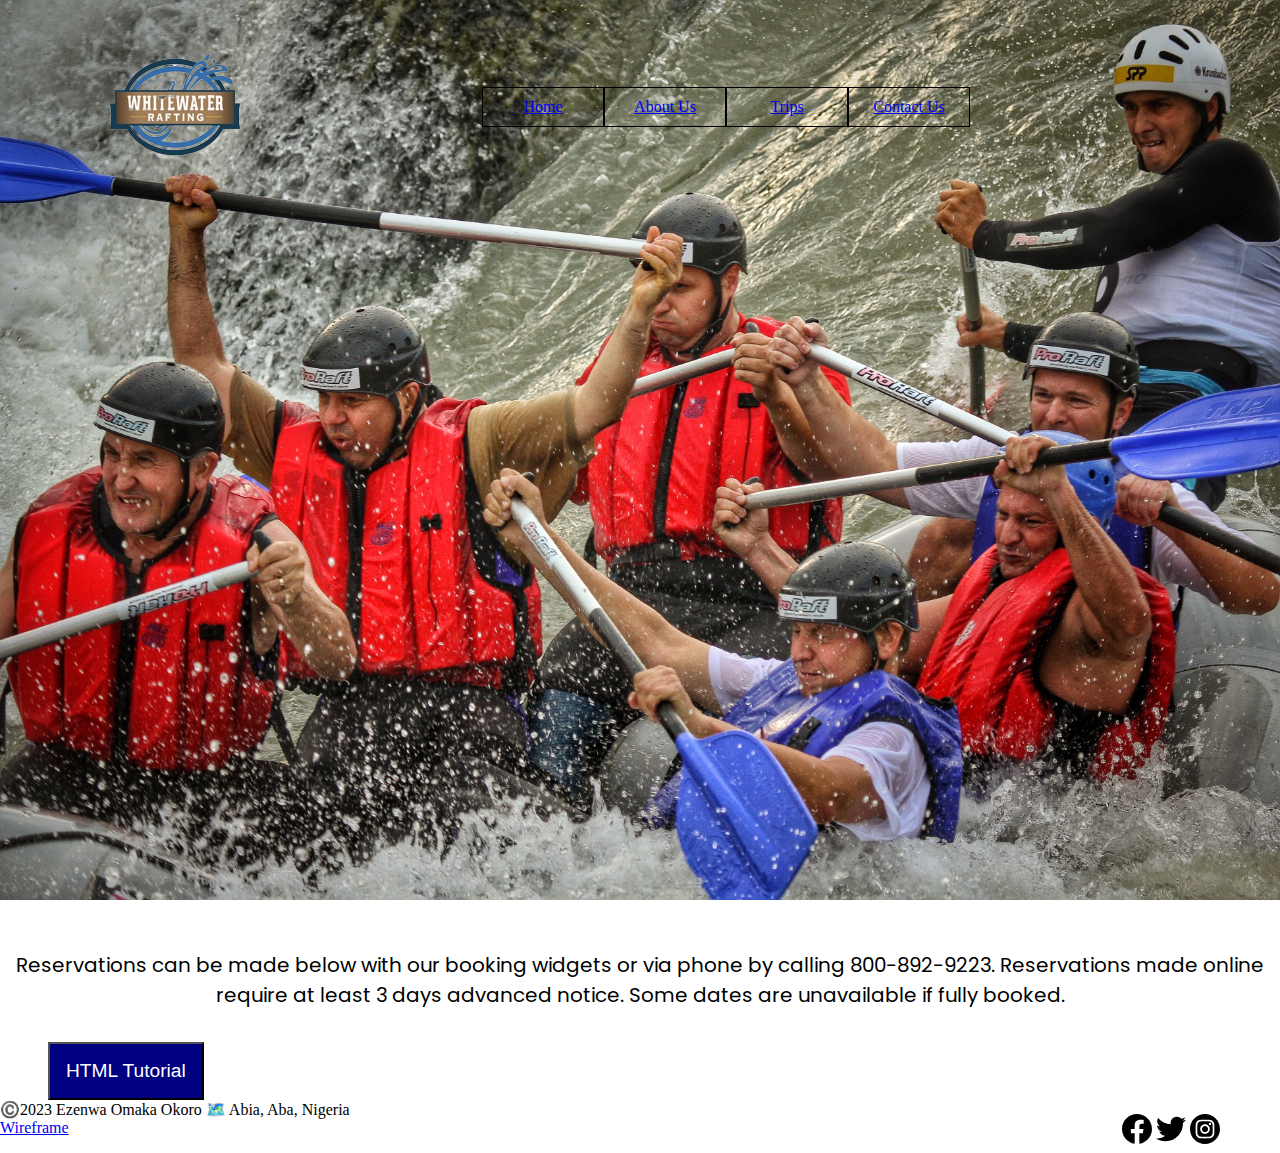
==== wwr/index.html @ ca91b3a5 "trips" ====
<!DOCTYPE html>
<html lang="en-US">
    <head>
        <meta charset="utf-8">
        <meta name="viewport" content="width=device-width,initial-scale=1.0">
        <title> Home| WhiteWater Rafting</title>
        <meta name="description" content="WhiteWater Rafting">
        <meta name="author" content="Ezenwa Omaka Okoro">
        <link rel="stylesheet" href="styles/trips.css">
    </head>
    <body>
        <header>
            <div class="logo">
                <img src="images/logo.png" alt="logo">
            </div>
            <nav>  
                <a href="http://127.0.0.1:5500/wwr/index.html" target="_parent">Home</a>
                <a href="http://127.0.0.1:5500/wwr/about.html" target="_parent">About Us</a>
                <a href="http://127.0.0.1:5500/wwr/trips.html" target="_parent">Trips</a>
                <a href="http://127.0.0.1:5500/wwr/contact.html" target="_parent">Contact Us</a>
            </nav>
        </header>
        <main>
            <div class="bgimage"></div>
            <div class="overlay"></div>
            <img src="images/pexels-tonynojmansk-11871441.jpg">
        </main>
        <div class="copy">
            <p>Reservations can be made below with our booking widgets or via phone by calling 800-892-9223. Reservations made online require at least 3 days advanced notice. Some dates are unavailable if fully booked.</p>
        </div>
        <button onclick="document.location='default.asp'">HTML Tutorial</button>
        <footer>
            <p>©️2023 Ezenwa Omaka Okoro  🗺️ Abia, Aba, Nigeria</p>
            <a href="https://www.canva.com/design/DAFkbiIpfhs/HzochTbIgcJNCIfU0sEbmw/edit?utm_content=DAFkbiIpfhs&utm_campaign=designshare&utm_medium=link2&utm_source=sharebutton" target="_blank">Wireframe</a>
            <div class="sociallinks"> 
                <a href="https://facebook.com">
                    <img src="images/facebooklogo.svg" alt="Facebook" width="30"></a>
                <a href="https://twitter.com">
                    <img src="images/twitterlogo.svg" alt="Twitter" width="30"></a>
                <a href="https://instagram.com">
                    <img src="images/instagramlogo.svg" alt="Instagram" width="30"></a>
            </div>
        </footer>
    </body>
</html>
---- wwr/styles/trips.css ----
@import url('https://fonts.googleapis.com/css2?family=Poppins:wght@300;400;700&display=swap');
:root {
    /* Variables */
    --primary-color: rgb(46, 196, 182);
    --secondary-color: #CBF3F0;
    --accent1-color: #FFFFFF;
    --accent2-color: #FFBF69;

    --heading-font: 'Poppins bold', sans-serif;
    --paragraph-font: 'Poppins', sans-serif;
}

* {
  margin: 0;
  padding: 0;
}
main img {
  display: block;
  background-size: cover;
  background-repeat: no-repeat;
  height:100vh;
  width: 100%;
}

h1 {
    font-size: 50px;
    background-color: black;
    color: white;
    padding: 30px;
}
/* Header */
header {
    display: grid;
    grid-template-columns: 150px auto;
    align-items: center;
    grid-gap: 2rem;
    padding: 2rem;;
    position:absolute;
    padding-left: 100px;
}
.logo {
    display: flex;
    justify-content: center;
}
nav {
    display: flex;
    justify-content: flex-end;
    padding: 0px 200px;
}
header a {
    border: thin #222 solid;
    border: 1px solid black;
    padding: 10px;
    width: 100px;
    text-align: center;
}

.copy{
  font-size: 20px;
  /* padding: 0 300px; */
  margin-top: 50px;
  text-align: center;
  font-family: var(--paragraph-font);
}

/* Button */
button {
    display:block;
    margin: 0 3rem;
    margin-top: 2rem;
    background-color: navy;
    color: #fff;
    padding: 1rem ;
    font-size: 1.2rem;
    justify-items: center;
    /* padding-left: 100px;
    padding-right: 100px;
    margin-left: 600px; */
}
button:hover {
  background-color: black;
  color: white;
}


/* Container */
.container {
    display: flex;
    padding: 0px 50px;
    margin-bottom: 50px;
}

/* Card */
.card {
background-color: rgb(0, 0, 0);
width: 400px;
height: 100px;
margin: 5px;
margin-top: 50px;
padding-bottom: 200px;
}
.card-image{
background-color: aqua;
height: 200px;
width: 300px;
margin-bottom:15px ;
background-size:cover;
margin: 20px;
}
.card-1 {
background-image:url('../images/pexels-hilmi-işılak-11183380.jpg');
}
.card-2 {
background-image:url('../images/pexels-brett-sayles-2348108.jpg');
}
.card-3 {
background-image:url('../images/pexels-tom-fisk-1732281.jpg');
}
.card-4 {
  background-image:url('../images/pexels-prabowo-laksono-11599087.jpg');
  }
.card h4 {
    color: white;
    display: block;
    padding-left: 20px;
    text-align: left;
    padding-top: 20px;
    margin-bottom: 10px;
}
.card p {
    color: white;
    display: block;
    padding-left: 20px;
    text-align: left;
    margin-top: -20px;
}
.card:hover {
    background-color: rgb(46, 196, 182);
    cursor: pointer;
    transform: scale(1.03);
    transition: all 1s ease-out
}


/* Footer */
.sociallinks {
  position: relative;
  float: right;
  padding-right: 60px;
  top: -5px;
}
footer p a{
  padding-top: 50px;
  margin: 0px 5px;
}

table {
  font-family: arial, sans-serif;
  border-collapse: collapse;
  width: 100%;
  margin: 0 auto;
  color: white;
}
h2 {
  margin-left: 50px;
  color: white;
  margin-bottom: 30px;
}

.table {
  background-color: black;
  padding: 50px;
}

td, th {
  border: 2px solid #dddddd;
  text-align: left;
  padding: 15px;
}

tr :even {
  background-color: #000000;
}
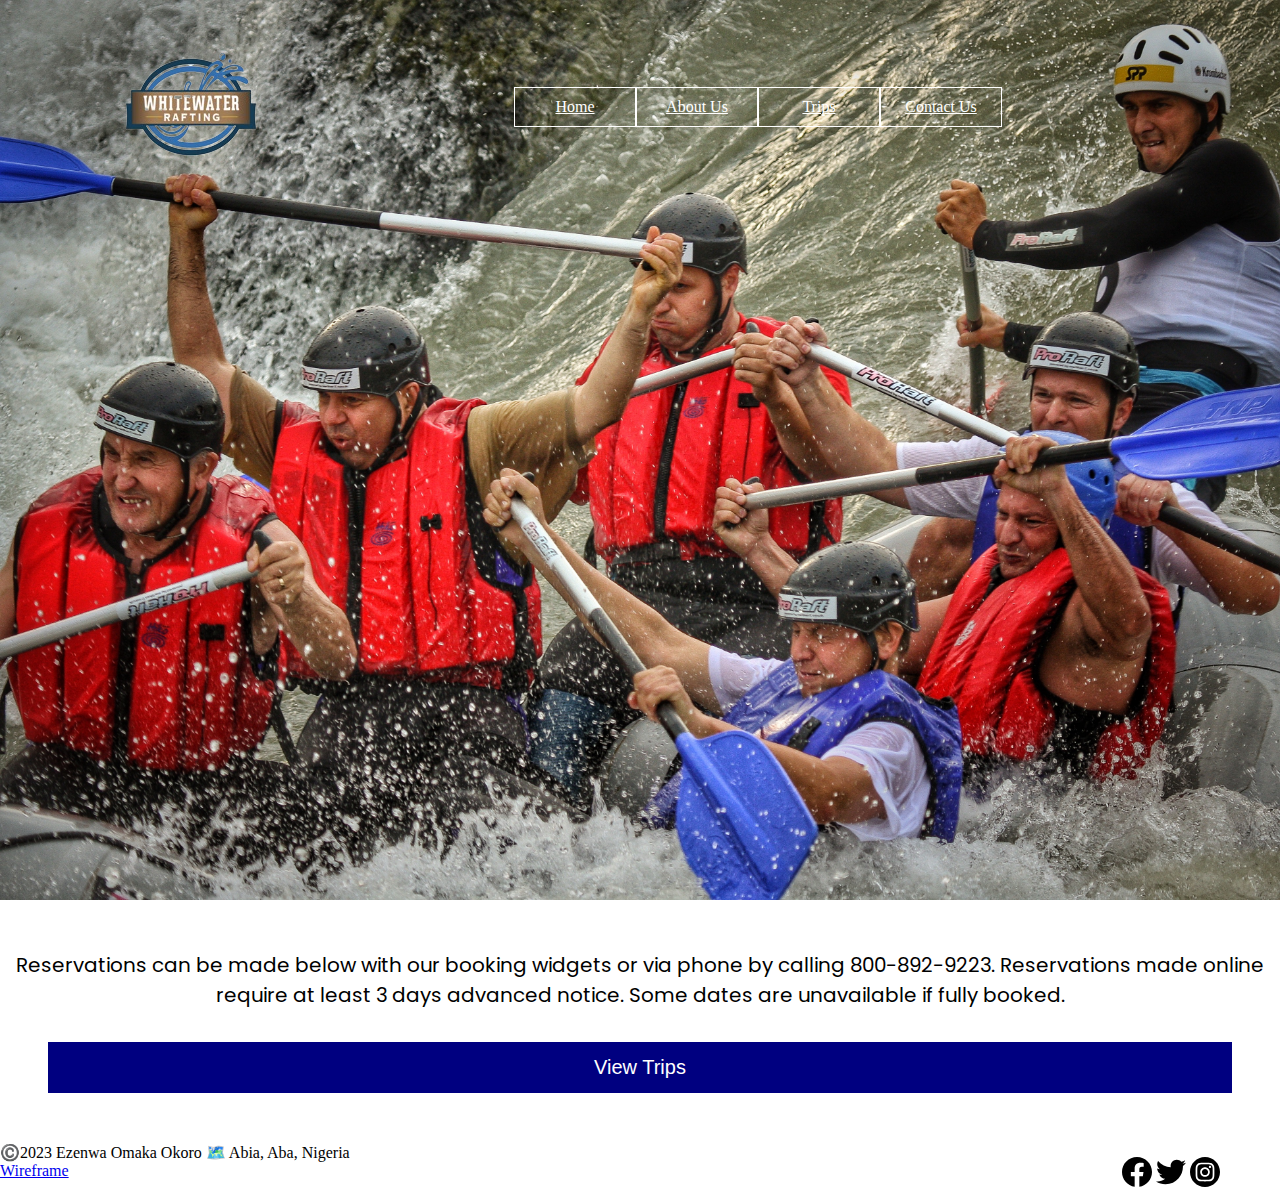
==== commit ec06f758: "Main home" ====
--- a/wwr/index.html
+++ b/wwr/index.html
@@ -14,10 +14,10 @@
                 <img src="images/logo.png" alt="logo">
             </div>
             <nav>  
-                <a href="http://127.0.0.1:5500/wwr/index.html" target="_parent">Home</a>
-                <a href="http://127.0.0.1:5500/wwr/about.html" target="_parent">About Us</a>
-                <a href="http://127.0.0.1:5500/wwr/trips.html" target="_parent">Trips</a>
-                <a href="http://127.0.0.1:5500/wwr/contact.html" target="_parent">Contact Us</a>
+                <a href="https://ooeze.github.io/wdd130/wwr/index.html" target="_parent">Home</a>
+                <a href="https://ooeze.github.io/wdd130/wwr/about.html" target="_parent">About Us</a>
+                <a href="https://ooeze.github.io/wdd130/wwr/trips.html" target="_parent">Trips</a>
+                <a href="https://ooeze.github.io/wdd130/wwr/contact.html" target="_parent">Contact Us</a>
             </nav>
         </header>
         <main>
@@ -28,7 +28,10 @@
         <div class="copy">
             <p>Reservations can be made below with our booking widgets or via phone by calling 800-892-9223. Reservations made online require at least 3 days advanced notice. Some dates are unavailable if fully booked.</p>
         </div>
-        <button onclick="document.location='default.asp'">HTML Tutorial</button>
+        <div class="linkbutton">
+            <a href="https://ooeze.github.io/wdd130/wwr/trips.html" target="_parent">
+            <button>View Trips</button></a>
+        </div>
         <footer>
             <p>©️2023 Ezenwa Omaka Okoro  🗺️ Abia, Aba, Nigeria</p>
             <a href="https://www.canva.com/design/DAFkbiIpfhs/HzochTbIgcJNCIfU0sEbmw/edit?utm_content=DAFkbiIpfhs&utm_campaign=designshare&utm_medium=link2&utm_source=sharebutton" target="_blank">Wireframe</a>
--- a/wwr/styles/trips.css
+++ b/wwr/styles/trips.css
@@ -30,7 +30,7 @@
 }
 /* Header */
 header {
-    display: grid;
+    display: flex;
     grid-template-columns: 150px auto;
     align-items: center;
     grid-gap: 2rem;
@@ -48,11 +48,12 @@
     padding: 0px 200px;
 }
 header a {
-    border: thin #222 solid;
-    border: 1px solid black;
+    border: thin white solid;
+    border: 1px solid white;
     padding: 10px;
     width: 100px;
     text-align: center;
+    color: white;
 }
 
 .copy{
@@ -64,7 +65,7 @@
 }
 
 /* Button */
-button {
+.linkbutton {
     display:block;
     margin: 0 3rem;
     margin-top: 2rem;
@@ -73,13 +74,24 @@
     padding: 1rem ;
     font-size: 1.2rem;
     justify-items: center;
-    /* padding-left: 100px;
-    padding-right: 100px;
-    margin-left: 600px; */
+    margin-bottom: 50px;
 }
-button:hover {
+.linkbutton {
+  color: rgb(255, 255, 255);
+  padding: 14px 55px;
+  text-align: center;
+  display: block;
+}
+.linkbutton:hover {
   background-color: black;
   color: white;
+}
+
+button {
+  color: white;
+  background-color:navy;
+  border: 0;
+  font-size: 20px;
 }
 
 
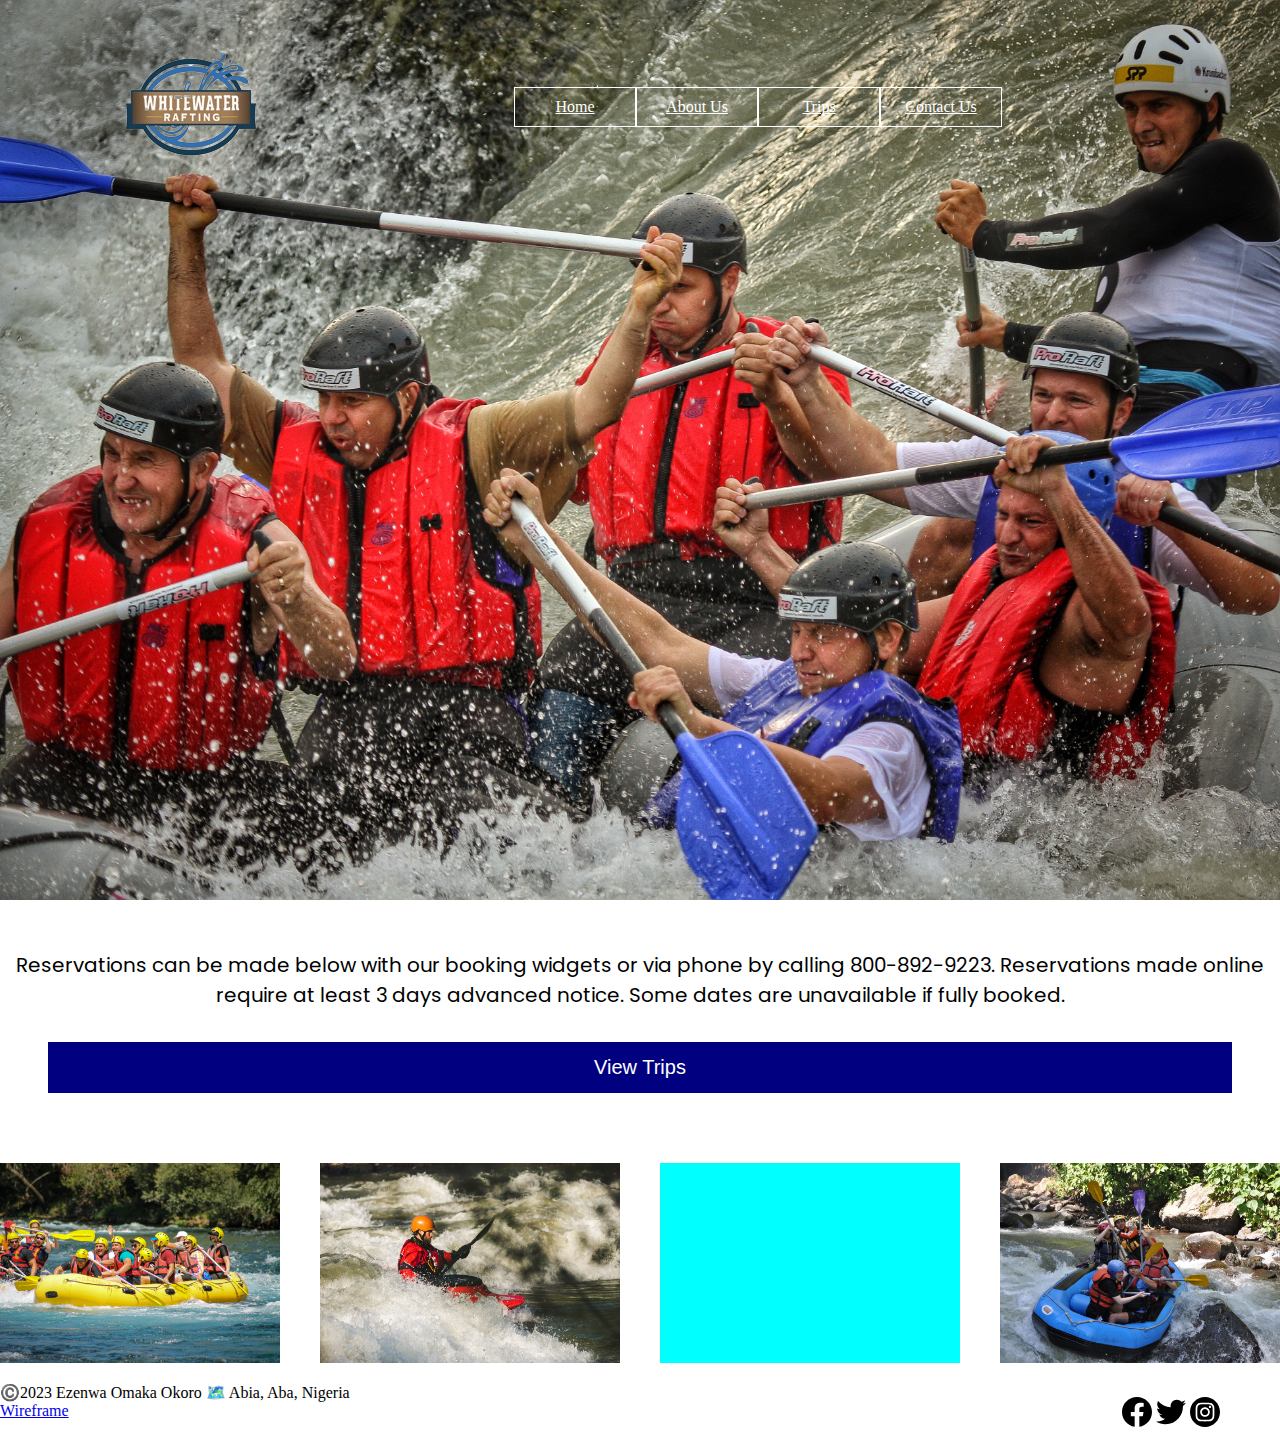
==== commit 4f62cd1e: "trips" ====
--- a/wwr/index.html
+++ b/wwr/index.html
@@ -32,6 +32,18 @@
             <a href="https://ooeze.github.io/wdd130/wwr/trips.html" target="_parent">
             <button>View Trips</button></a>
         </div>
+        <section class="contain">
+            <div class="cards"></div>
+                <div class="card-images card-01"></div>
+            <div class="cards"></div>
+                <div class="card-images card-02"></div>
+            <div class="cards">
+                <div class="card-image card-03"></div>
+                </div>
+            <div class="cards">
+                <div class="card-image card-04"></div>
+                </div>
+        </section>
         <footer>
             <p>©️2023 Ezenwa Omaka Okoro  🗺️ Abia, Aba, Nigeria</p>
             <a href="https://www.canva.com/design/DAFkbiIpfhs/HzochTbIgcJNCIfU0sEbmw/edit?utm_content=DAFkbiIpfhs&utm_campaign=designshare&utm_medium=link2&utm_source=sharebutton" target="_blank">Wireframe</a>
--- a/wwr/styles/trips.css
+++ b/wwr/styles/trips.css
@@ -95,6 +95,7 @@
 }
 
 
+
 /* Container */
 .container {
     display: flex;
@@ -192,4 +193,52 @@
 
 tr :even {
   background-color: #000000;
-}+}
+
+.button1 {
+    display:block;
+    margin: 0 3rem;
+    margin-top: 2rem;
+    background-color: navy;
+    color: #fff;
+    padding: 1rem ;
+    font-size: 1.2rem;
+    justify-items: center;
+    margin-bottom: 50px;
+} 
+.button1 {
+  color: rgb(255, 255, 255);
+  padding: 14px 55px;
+  text-align: center;
+  display: block;
+}
+.button1:hover {
+  background-color: black;
+  color: white;
+}
+
+/* Container */
+.card-images {
+height: 200px;
+width: 300px;
+margin-bottom:15px ;
+background-size:cover;
+margin: 20px;
+}
+
+.contain{ 
+  display: flex;
+  justify-self:center;
+}
+.card-01 {
+background-image:url('../images/pexels-hilmi-işılak-11183380.jpg');
+}
+.card-02 {
+background-image:url('../images/pexels-brett-sayles-2348108.jpg');
+}
+.card-03 {
+  background-image:url('../images/pexels-tom-fisk-1732281.jpg');
+  }
+  .card-04 {
+    background-image:url('../images/pexels-prabowo-laksono-11599087.jpg');
+  }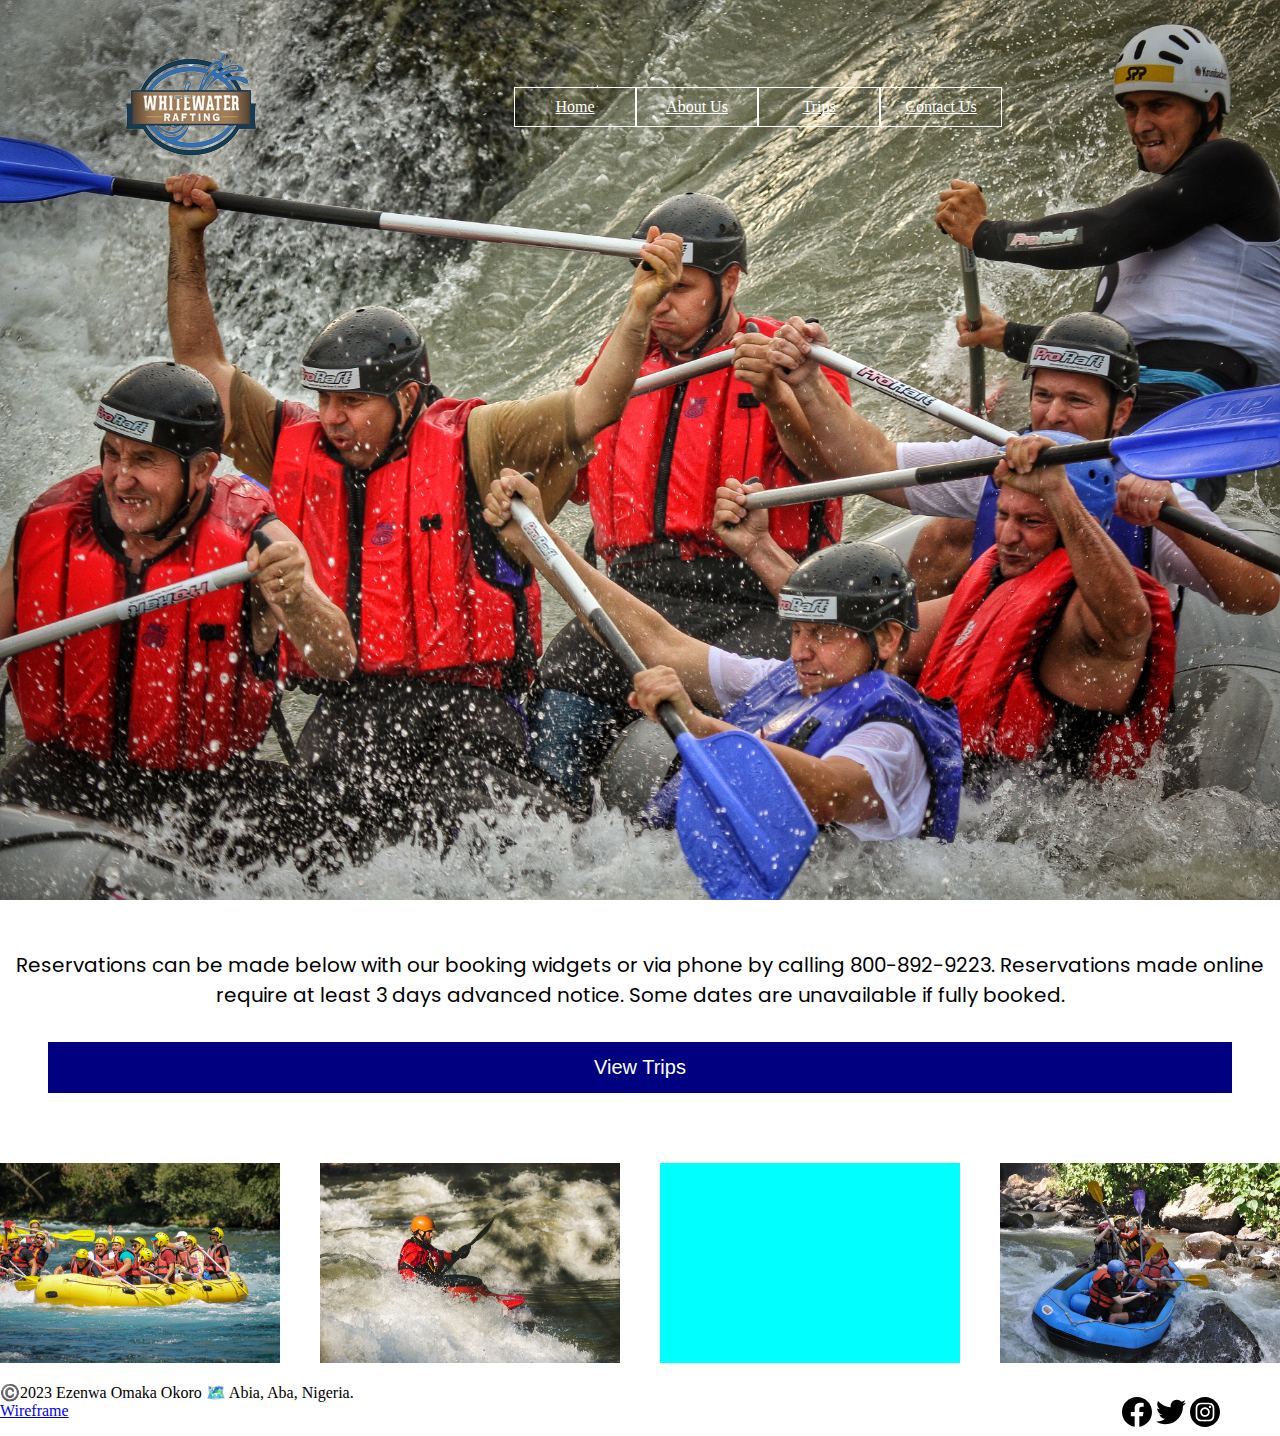
==== commit 19aa2040: "main home" ====
--- a/wwr/index.html
+++ b/wwr/index.html
@@ -45,7 +45,7 @@
                 </div>
         </section>
         <footer>
-            <p>©️2023 Ezenwa Omaka Okoro  🗺️ Abia, Aba, Nigeria</p>
+            <p>©️2023 Ezenwa Omaka Okoro  🗺️ Abia, Aba, Nigeria.</p>
             <a href="https://www.canva.com/design/DAFkbiIpfhs/HzochTbIgcJNCIfU0sEbmw/edit?utm_content=DAFkbiIpfhs&utm_campaign=designshare&utm_medium=link2&utm_source=sharebutton" target="_blank">Wireframe</a>
             <div class="sociallinks"> 
                 <a href="https://facebook.com">
